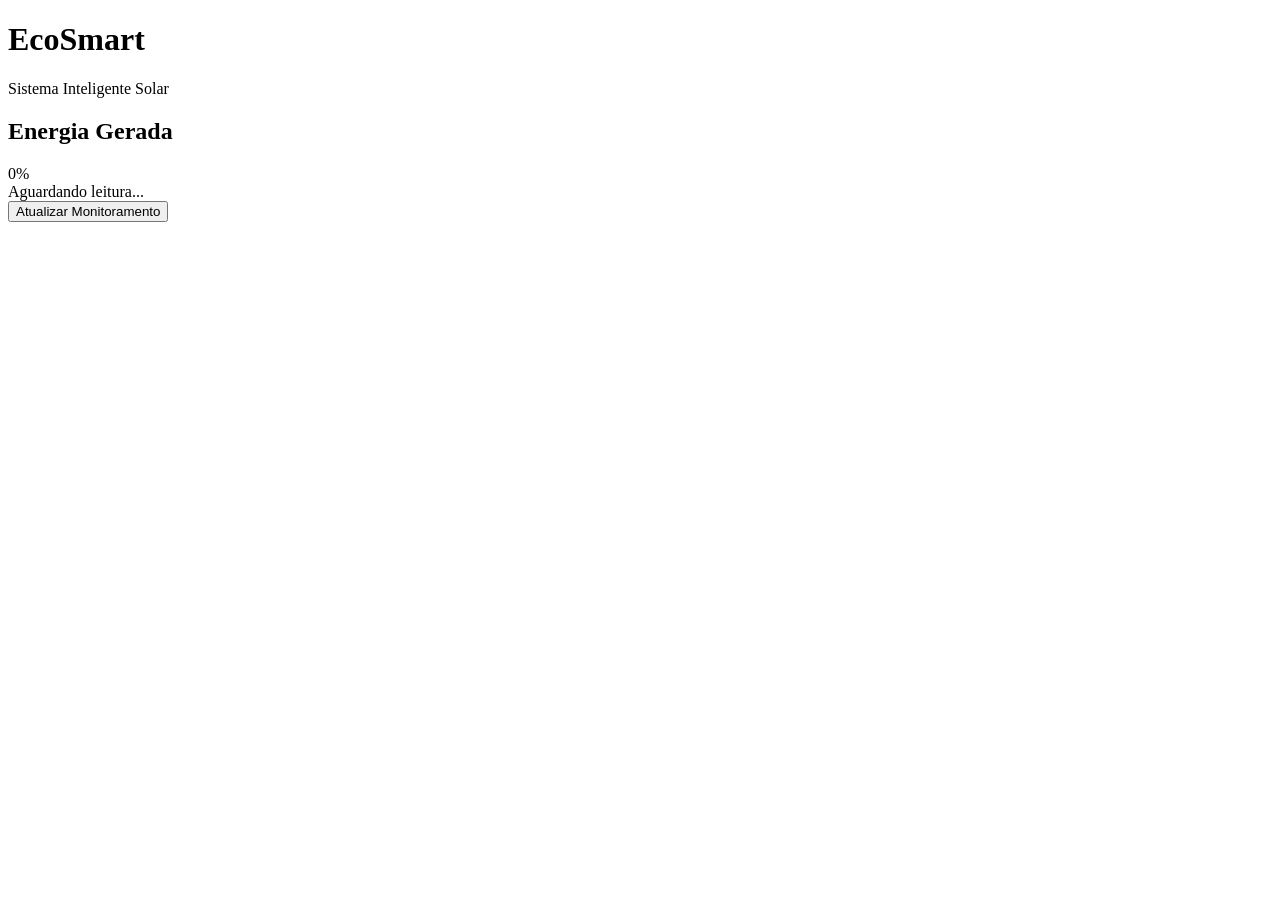
==== codigo/web/index.html @ 3b177e21 "feat: adiciona interface principal" ====
<!DOCTYPE html>
<html lang="pt-br">

<head>

<meta charset="UTF-8">

<title>EcoSmart</title>

<link rel="stylesheet" href="style.css">

</head>

<body>

<div class="container">

<h1>EcoSmart</h1>

<p>Sistema Inteligente Solar</p>

<div class="card">

<h2>Energia Gerada</h2>

<div id="energia">0%</div>

<div id="status">
Aguardando leitura...
</div>

</div>

<button onclick="gerarEnergia()">
Atualizar Monitoramento
</button>

</div>

<script src="script.js"></script>

</body>
</html>
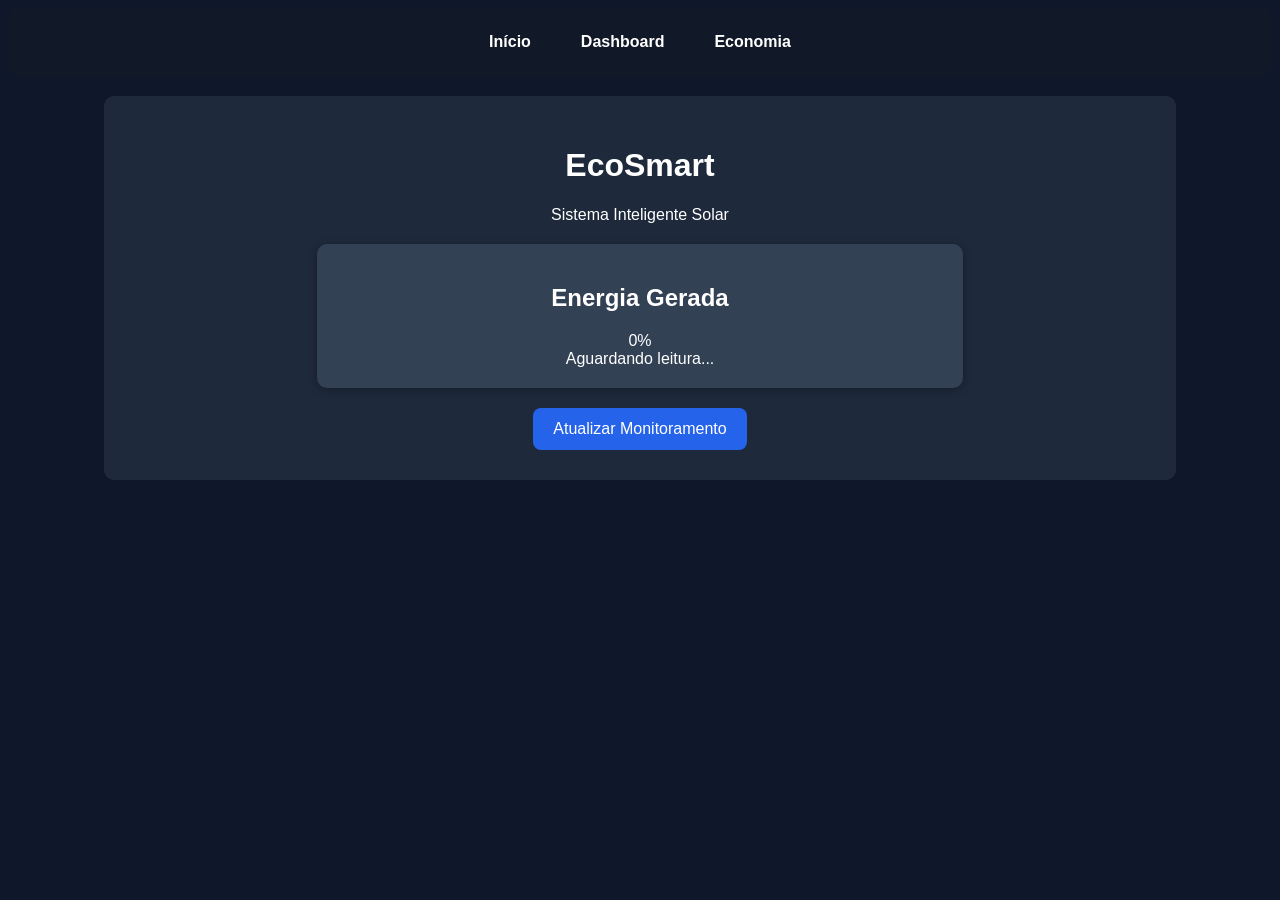
==== commit b15aa378: "menu de alternar entre paginas" ====
--- a/codigo/web/index.html
+++ b/codigo/web/index.html
@@ -12,6 +12,13 @@
 </head>
 
 <body>
+
+<nav class="menu">
+    <a href="index.html">Início</a>
+    <a href="dashboard.html">Dashboard</a>
+    <a href="economia.html">Economia</a>
+</nav>
+
 
 <div class="container">
 
--- a/codigo/web/style.css
+++ b/codigo/web/style.css
@@ -0,0 +1,61 @@
+body{
+    font-family: Arial;
+    background:#0f172a;
+    color:white;
+    text-align:center;
+}
+
+.container{
+    background:#1e293b;
+    padding:30px;
+    border-radius:10px;
+    width:80%;
+    margin:auto;
+}
+
+
+.menu{
+    display:flex;
+    justify-content:center;
+    gap:20px;
+    background:#111827;
+    padding:15px;
+    margin-bottom:20px;
+    border-radius:10px;
+}
+
+.menu a{
+    color:white;
+    text-decoration:none;
+    font-weight:bold;
+    padding:10px 15px;
+    border-radius:8px;
+    transition:0.3s;
+}
+
+.menu a:hover{
+    background:#2563eb;
+}
+
+.card{
+    background:#334155;
+    padding:20px;
+    margin:20px auto;
+    border-radius:10px;
+    width:60%;
+    box-shadow:0 2px 8px rgba(0,0,0,0.3);
+}
+
+button{
+    background:#2563eb;
+    color:white;
+    border:none;
+    padding:12px 20px;
+    border-radius:8px;
+    cursor:pointer;
+    font-size:16px;
+}
+
+button:hover{
+    opacity:0.9;
+}
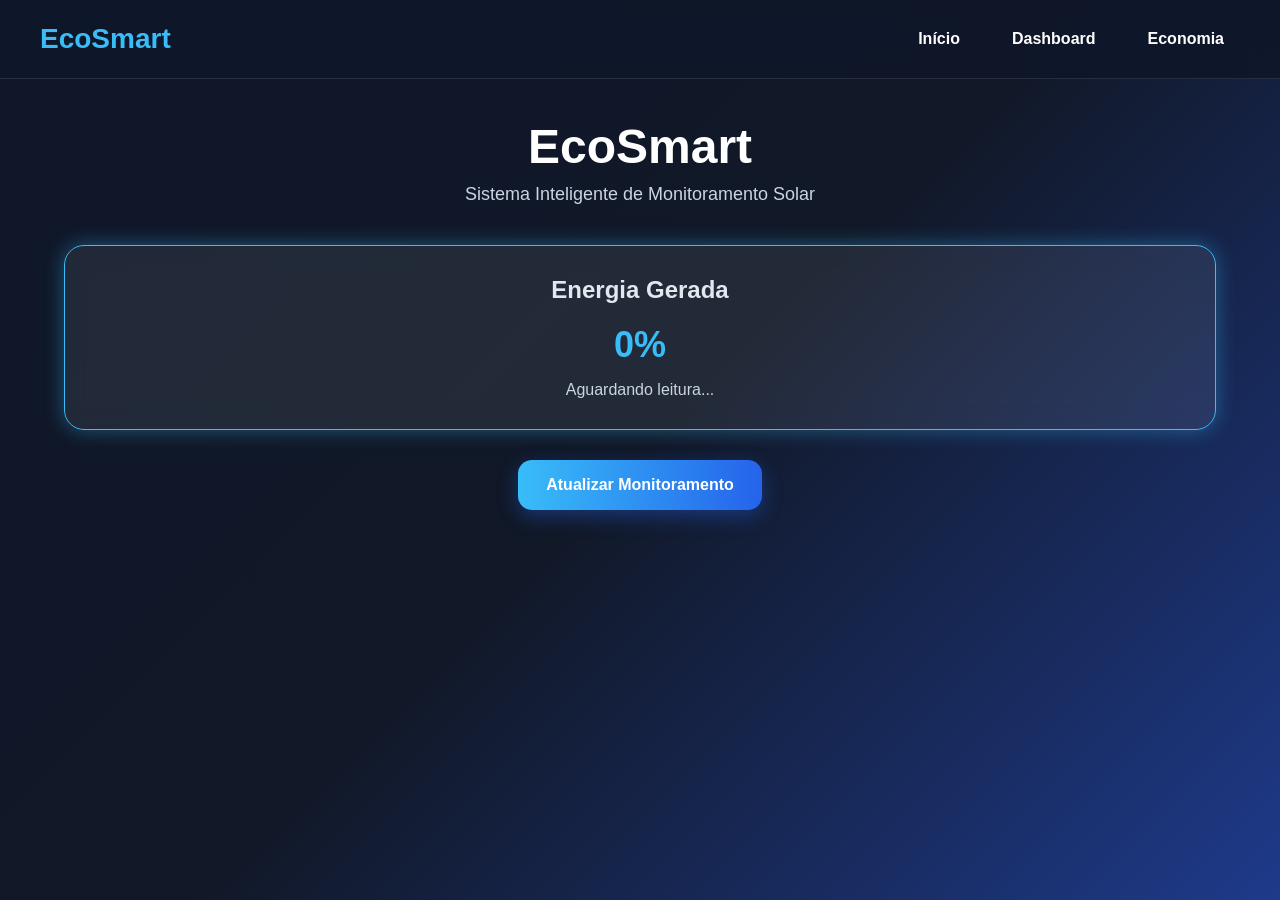
==== commit 774cac2f: "Alterar estilo visual das páginas e menu" ====
--- a/codigo/web/index.html
+++ b/codigo/web/index.html
@@ -1,50 +1,43 @@
+
 <!DOCTYPE html>
 <html lang="pt-br">
-
 <head>
-
 <meta charset="UTF-8">
-
 <title>EcoSmart</title>
-
 <link rel="stylesheet" href="style.css">
-
 </head>
-
 <body>
 
+
 <nav class="menu">
-    <a href="index.html">Início</a>
-    <a href="dashboard.html">Dashboard</a>
-    <a href="economia.html">Economia</a>
+    <div class="logo">EcoSmart</div>
+    <div class="links">
+        <a href="index.html">Início</a>
+        <a href="dashboard.html">Dashboard</a>
+        <a href="economia.html">Economia</a>
+    </div>
 </nav>
 
 
 <div class="container">
+    <div class="hero">
+        <h1>EcoSmart</h1>
+        <p>Sistema Inteligente de Monitoramento Solar</p>
+    </div>
 
-<h1>EcoSmart</h1>
+    <div class="card destaque">
+        <h2>Energia Gerada</h2>
+        <div id="energia" class="valor">0%</div>
+        <div id="status" class="status">
+            Aguardando leitura...
+        </div>
+    </div>
 
-<p>Sistema Inteligente Solar</p>
-
-<div class="card">
-
-<h2>Energia Gerada</h2>
-
-<div id="energia">0%</div>
-
-<div id="status">
-Aguardando leitura...
-</div>
-
-</div>
-
-<button onclick="gerarEnergia()">
-Atualizar Monitoramento
-</button>
-
+    <button onclick="gerarEnergia()">
+        Atualizar Monitoramento
+    </button>
 </div>
 
 <script src="script.js"></script>
-
 </body>
 </html>
--- a/codigo/web/style.css
+++ b/codigo/web/style.css
@@ -1,61 +1,147 @@
+
+*{
+    margin:0;
+    padding:0;
+    box-sizing:border-box;
+}
+
 body{
-    font-family: Arial;
-    background:#0f172a;
+    font-family: Arial, sans-serif;
+    background: linear-gradient(135deg, #0f172a, #111827, #1e3a8a);
+    color: white;
+    min-height:100vh;
+}
+
+.menu{
+    width:100%;
+    display:flex;
+    justify-content:space-between;
+    align-items:center;
+    padding:20px 40px;
+    background: rgba(15,23,42,0.9);
+    backdrop-filter: blur(10px);
+    border-bottom:1px solid rgba(255,255,255,0.1);
+}
+
+.logo{
+    font-size:28px;
+    font-weight:bold;
+    color:#38bdf8;
+}
+
+.links{
+    display:flex;
+    gap:20px;
+}
+
+.links a{
     color:white;
-    text-align:center;
+    text-decoration:none;
+    padding:10px 16px;
+    border-radius:10px;
+    transition:0.3s;
+    font-weight:bold;
+}
+
+.links a:hover{
+    background:#38bdf8;
+    color:#0f172a;
 }
 
 .container{
-    background:#1e293b;
-    padding:30px;
-    border-radius:10px;
-    width:80%;
-    margin:auto;
+    width:90%;
+    max-width:1200px;
+    margin:40px auto;
 }
 
-
-.menu{
-    display:flex;
-    justify-content:center;
-    gap:20px;
-    background:#111827;
-    padding:15px;
-    margin-bottom:20px;
-    border-radius:10px;
+.hero{
+    text-align:center;
+    margin-bottom:40px;
 }
 
-.menu a{
-    color:white;
-    text-decoration:none;
-    font-weight:bold;
-    padding:10px 15px;
-    border-radius:8px;
-    transition:0.3s;
+.hero h1{
+    font-size:48px;
+    margin-bottom:10px;
 }
 
-.menu a:hover{
-    background:#2563eb;
+.hero p{
+    color:#cbd5e1;
+    font-size:18px;
+}
+
+.grid{
+    display:grid;
+    grid-template-columns:repeat(auto-fit,minmax(250px,1fr));
+    gap:25px;
 }
 
 .card{
-    background:#334155;
-    padding:20px;
-    margin:20px auto;
-    border-radius:10px;
-    width:60%;
-    box-shadow:0 2px 8px rgba(0,0,0,0.3);
+    background: rgba(255,255,255,0.08);
+    border:1px solid rgba(255,255,255,0.1);
+    border-radius:20px;
+    padding:30px;
+    text-align:center;
+    backdrop-filter: blur(12px);
+    transition:0.3s;
+    box-shadow:0 8px 24px rgba(0,0,0,0.25);
+}
+
+.card:hover{
+    transform:translateY(-5px);
+}
+
+.destaque{
+    border:1px solid #38bdf8;
+    box-shadow:0 0 20px rgba(56,189,248,0.4);
+}
+
+.card h2{
+    margin-bottom:20px;
+    color:#e2e8f0;
+}
+
+.valor{
+    font-size:36px;
+    font-weight:bold;
+    color:#38bdf8;
+}
+
+.status{
+    margin-top:15px;
+    color:#cbd5e1;
 }
 
 button{
-    background:#2563eb;
+    display:block;
+    margin:30px auto;
+    background: linear-gradient(90deg,#38bdf8,#2563eb);
     color:white;
     border:none;
-    padding:12px 20px;
-    border-radius:8px;
+    padding:16px 28px;
+    border-radius:14px;
+    font-size:16px;
+    font-weight:bold;
     cursor:pointer;
-    font-size:16px;
+    transition:0.3s;
+    box-shadow:0 6px 20px rgba(37,99,235,0.4);
 }
 
 button:hover{
-    opacity:0.9;
+    transform:scale(1.05);
 }
+
+@media(max-width:768px){
+    .menu{
+        flex-direction:column;
+        gap:15px;
+    }
+
+    .hero h1{
+        font-size:36px;
+    }
+
+    .links{
+        flex-wrap:wrap;
+        justify-content:center;
+    }
+}
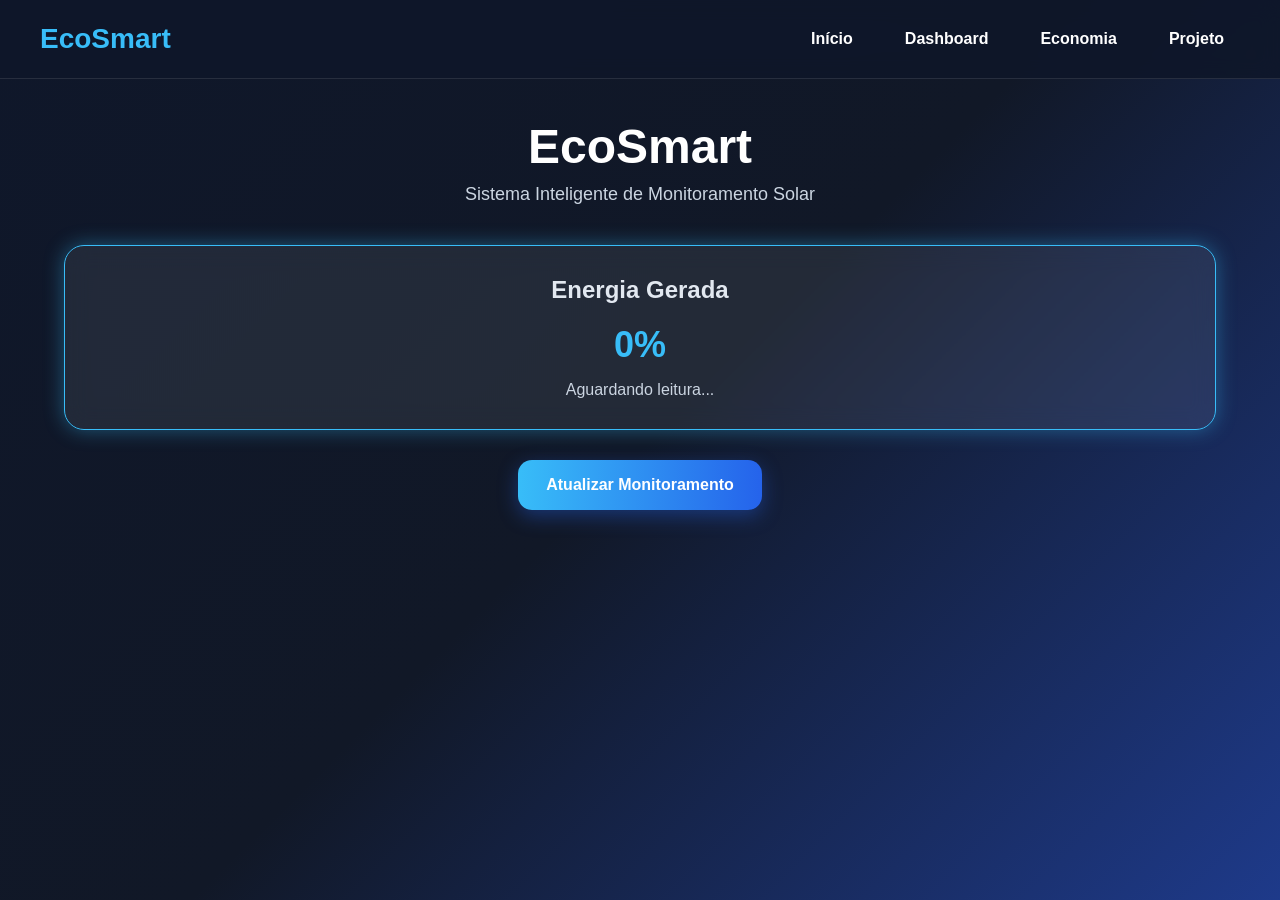
==== commit 711e314b: "add página de apresentação do projeto" ====
--- a/codigo/web/index.html
+++ b/codigo/web/index.html
@@ -10,12 +10,18 @@
 
 
 <nav class="menu">
-    <div class="logo">EcoSmart</div>
+
+    <div class="logo">
+        EcoSmart
+    </div>
+
     <div class="links">
         <a href="index.html">Início</a>
         <a href="dashboard.html">Dashboard</a>
         <a href="economia.html">Economia</a>
+        <a href="apresentacao.html">Projeto</a>
     </div>
+
 </nav>
 
 
--- a/codigo/web/style.css
+++ b/codigo/web/style.css
@@ -145,3 +145,77 @@
         justify-content:center;
     }
 }
+
+.hero-apresentacao{
+    min-height:80vh;
+    display:flex;
+    justify-content:center;
+    align-items:center;
+    text-align:center;
+    padding:40px;
+}
+
+.hero-content{
+    max-width:900px;
+}
+
+.hero-content h1{
+    font-size:58px;
+    margin-bottom:20px;
+}
+
+.hero-content p{
+    font-size:20px;
+    line-height:1.8;
+    color:#cbd5e1;
+}
+
+.btn{
+    display:inline-block;
+    margin-top:30px;
+    padding:16px 28px;
+    background:linear-gradient(90deg,#38bdf8,#2563eb);
+    border-radius:14px;
+    color:white;
+    text-decoration:none;
+    font-weight:bold;
+    transition:0.3s;
+}
+
+.btn:hover{
+    transform:scale(1.05);
+}
+
+.grid-beneficios{
+    display:grid;
+    grid-template-columns:repeat(auto-fit,minmax(240px,1fr));
+    gap:25px;
+    margin-top:50px;
+}
+
+.card-beneficio{
+    background:rgba(255,255,255,0.08);
+    border-radius:20px;
+    padding:30px;
+    text-align:center;
+    backdrop-filter:blur(10px);
+    box-shadow:0 8px 24px rgba(0,0,0,0.25);
+    transition:0.3s;
+}
+
+.card-beneficio:hover{
+    transform:translateY(-5px);
+}
+
+.icone{
+    font-size:48px;
+    margin-bottom:15px;
+}
+
+.footer{
+    margin-top:60px;
+    padding:30px;
+    text-align:center;
+    background:rgba(15,23,42,0.92);
+    color:#94a3b8;
+}
